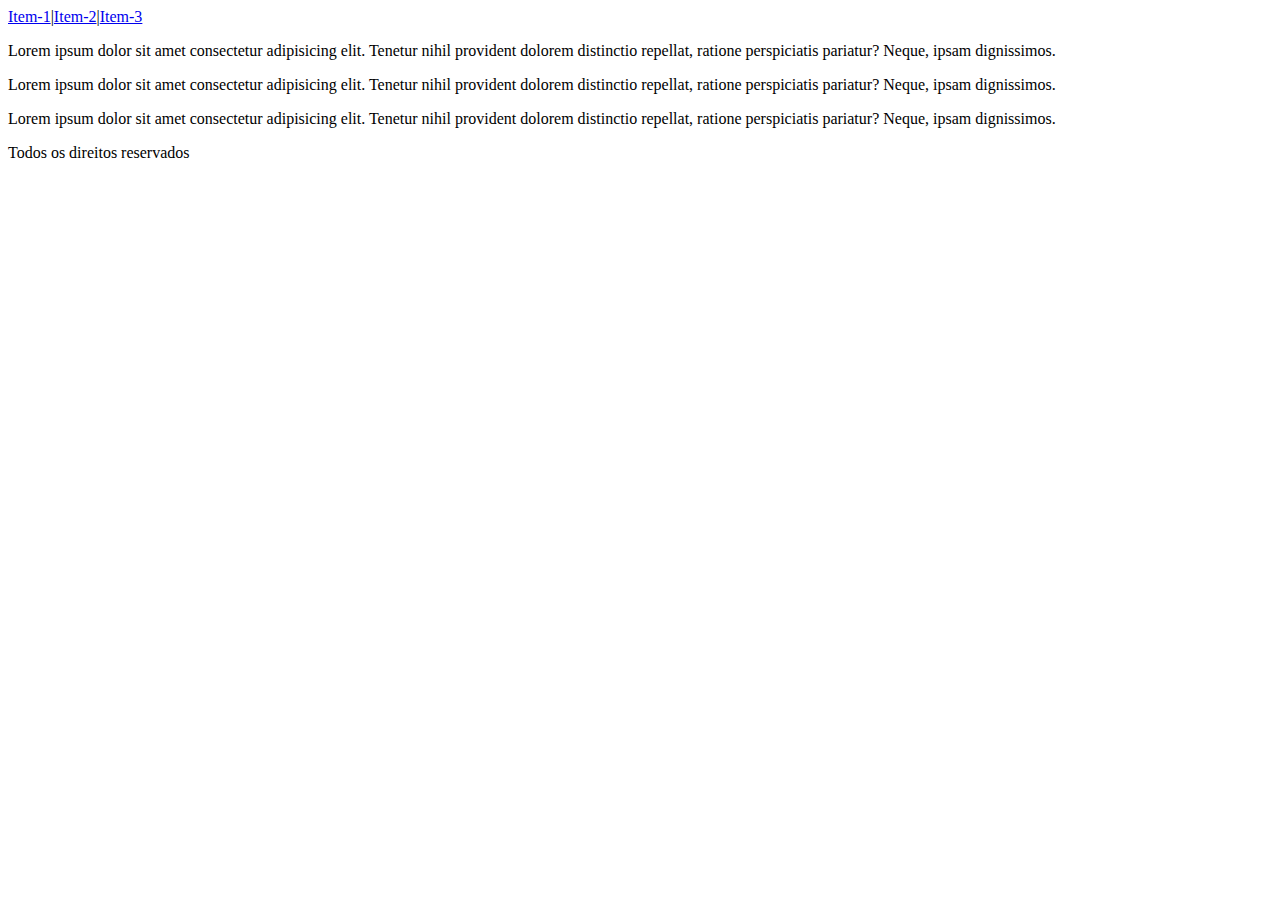
==== index.html @ 68aa17fa "commit inicial" ====
<!DOCTYPE html>
<html lang="pt-br">
<head>
    <meta charset="UTF-8">
    <meta http-equiv="X-UA-Compatible" content="IE=edge">
    <meta name="viewport" content="width=device-width, initial-scale=1.0">
    <title>Exemplo Gitpages</title>
    <link rel="stylesheet" href="./css/estilo.css">
</head>
<body>

    <div class="container"> 

        <header>
            
            <nav>
                <a href="#">Item-1</a>|<a href="#">Item-2</a>|<a href="#">Item-3</a>
            </nav>
        </header>
        
        <section class="conteudo">
            <div class="box">
                <p>Lorem ipsum dolor sit amet consectetur adipisicing elit. Tenetur nihil provident dolorem distinctio repellat, ratione perspiciatis pariatur? Neque, ipsam dignissimos.</p>
            </div>
            <div class="box">
                <p>Lorem ipsum dolor sit amet consectetur adipisicing elit. Tenetur nihil provident dolorem distinctio repellat, ratione perspiciatis pariatur? Neque, ipsam dignissimos.</p>
            </div>
            <div class="box">
                <p>Lorem ipsum dolor sit amet consectetur adipisicing elit. Tenetur nihil provident dolorem distinctio repellat, ratione perspiciatis pariatur? Neque, ipsam dignissimos.</p>
            </div>
        </section>

        <footer class="rodape">
            <div>
                <p>
                    Todos os direitos reservados
                </p>
            </div>
        </footer>

    </div>

</body>
</html>
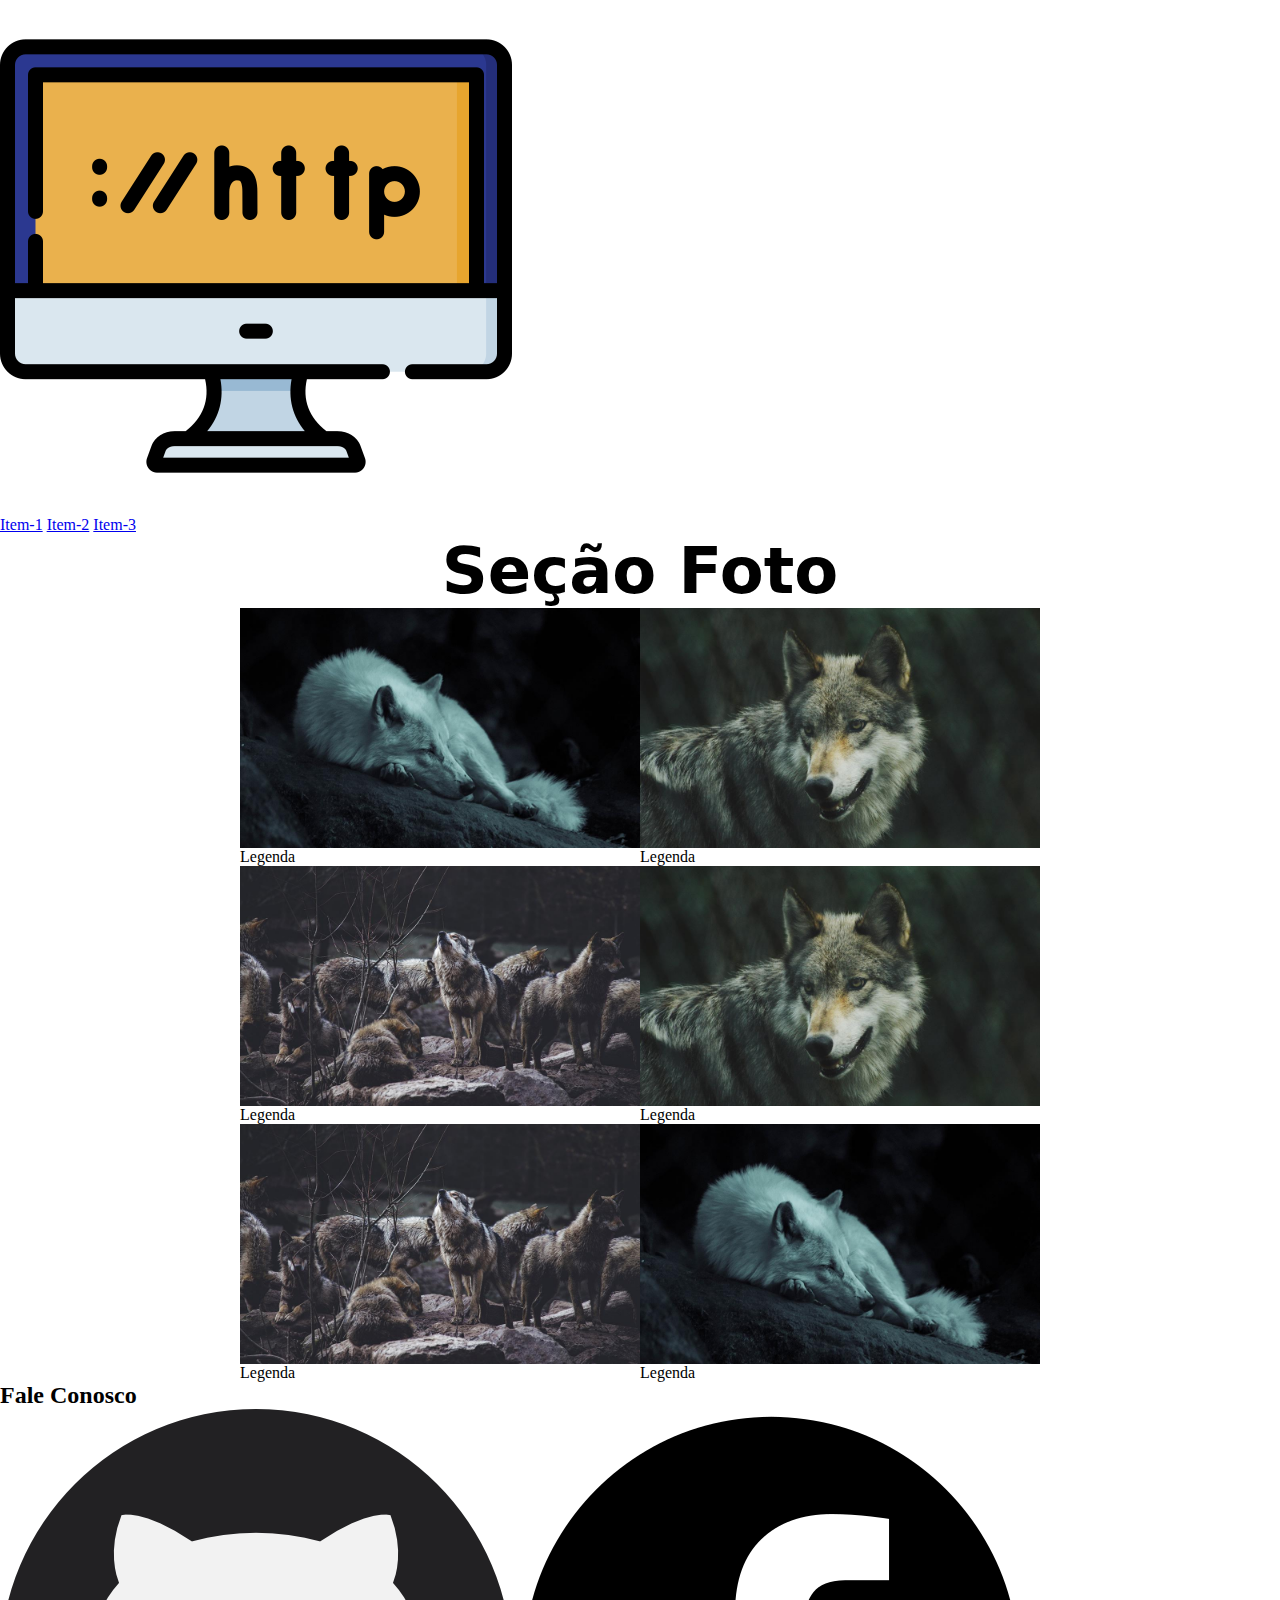
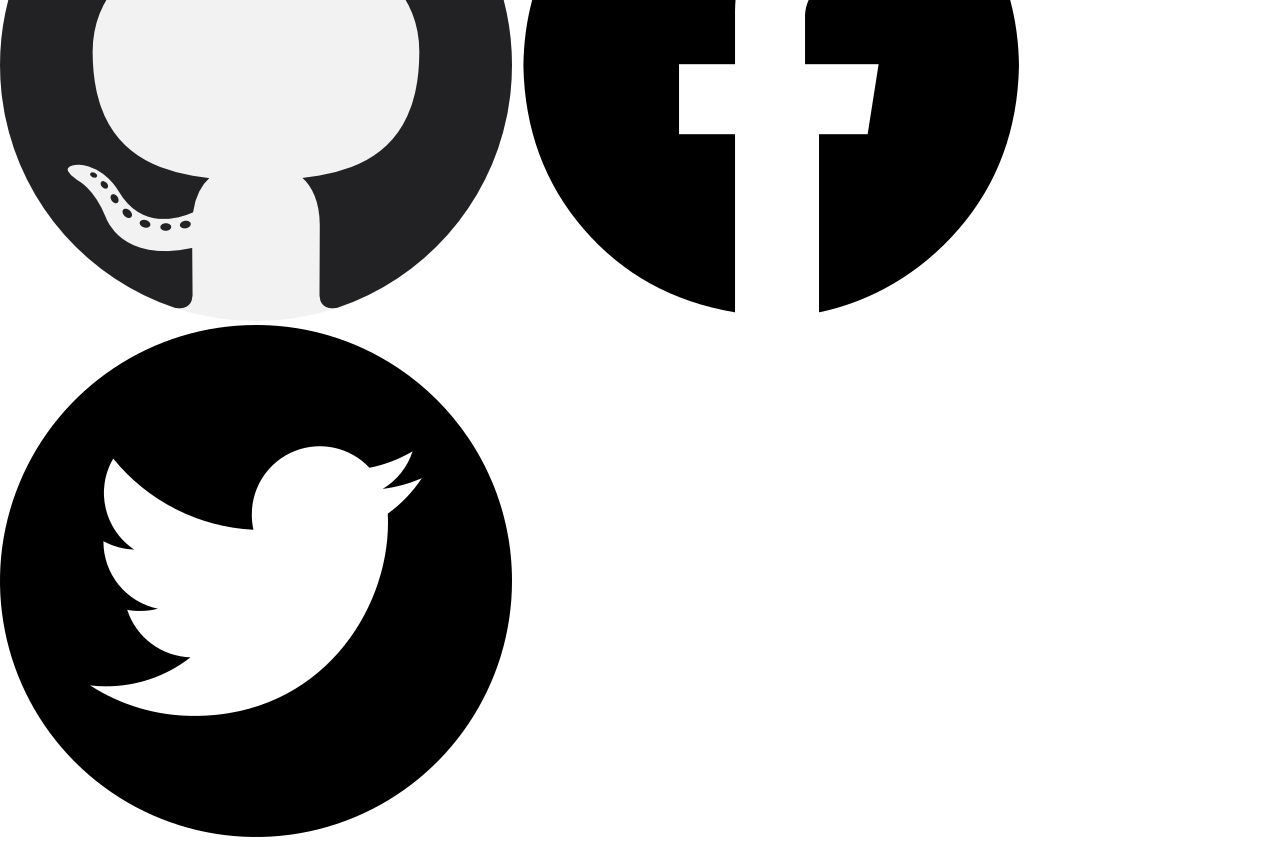
==== commit d781742a: "commit atualizacao, atualizar logos de contato" ====
--- a/index.html
+++ b/index.html
@@ -1,44 +1,64 @@
 <!DOCTYPE html>
 <html lang="pt-br">
+
 <head>
     <meta charset="UTF-8">
     <meta http-equiv="X-UA-Compatible" content="IE=edge">
     <meta name="viewport" content="width=device-width, initial-scale=1.0">
     <title>Exemplo Gitpages</title>
-    <link rel="stylesheet" href="./css/estilo.css">
+    <link rel="stylesheet" href="./css/style.css">
 </head>
+
 <body>
 
-    <div class="container"> 
+    <header class="cabecalho">
 
-        <header>
-            
-            <nav>
-                <a href="#">Item-1</a>|<a href="#">Item-2</a>|<a href="#">Item-3</a>
-            </nav>
-        </header>
-        
-        <section class="conteudo">
-            <div class="box">
-                <p>Lorem ipsum dolor sit amet consectetur adipisicing elit. Tenetur nihil provident dolorem distinctio repellat, ratione perspiciatis pariatur? Neque, ipsam dignissimos.</p>
-            </div>
-            <div class="box">
-                <p>Lorem ipsum dolor sit amet consectetur adipisicing elit. Tenetur nihil provident dolorem distinctio repellat, ratione perspiciatis pariatur? Neque, ipsam dignissimos.</p>
-            </div>
-            <div class="box">
-                <p>Lorem ipsum dolor sit amet consectetur adipisicing elit. Tenetur nihil provident dolorem distinctio repellat, ratione perspiciatis pariatur? Neque, ipsam dignissimos.</p>
-            </div>
-        </section>
+    </header> <img src="./img/logo.png" alt="">
+    <nav>
+        <a href="#">Item-1</a>
+        <a href="#">Item-2</a>
+        <a href="#">Item-3</a>
+    </nav>
+    </header>
 
-        <footer class="rodape">
-            <div>
-                <p>
-                    Todos os direitos reservados
-                </p>
-            </div>
-        </footer>
+    <h2 class="tit-sec">Seção Foto</h2>
 
-    </div>
+    <section class="conteudo">
+        <div>
+            <img src="./img/lobo1.jpg" alt="lobo">
+            <p>Legenda</p>
+        </div>
+        <div>
+            <img src="./img/lobo2.jpg" alt="lobo">
+            <p>Legenda</p>
+        </div>
+        <div>
+            <img src="./img/lobo3.jpg" alt="lobo">
+            <p>Legenda</p>
+        </div>
+        <div>
+            <img src="./img/lobo4.jpg" alt="lobo">
+            <p>Legenda</p>
+        </div>
+        <div>
+            <img src="./img/lobo5.jpg" alt="lobo">
+            <p>Legenda</p>
+        </div>
+        <div>
+            <img src="./img/lobo6.jpg" alt="lobo">
+            <p>Legenda</p>
+        </div>
+    </section>
+
+    <footer class="rodape">
+        <h2>Fale Conosco</h2>
+        <nav>
+            <a href="#"><img src="./img/social-1.png" alt="Logo github"></a>
+            <a href="#"><img src="./img/social-2.png" alt="Logo facebook"></a>
+            <a href="#"><img src="./img/social-3.png" alt="Logo twitter"></a>
+        </nav>
+    </footer>
 
 </body>
+
 </html>--- a/css/style.css
+++ b/css/style.css
@@ -0,0 +1,68 @@
+*{
+    margin: 0;
+    padding: 0;
+    box-sizing: border-box;
+}
+
+.cabecalho{
+    display: flex;
+    justify-content: space-between;
+    align-items: center;
+    flex-wrap: wrap;
+    background-color: #000000;
+}
+
+.cabecalho img{
+    width: 30%;
+    max-width: 30%;
+    display: block;
+}
+
+.cabecalho nav{
+    display: flex;
+    justify-content: space-around;
+    width: 60%;
+    height: 100%;
+    flex-wrap: wrap;
+}
+
+.cabecalho a{
+    text-decoration: none;
+    font-size: 4em;
+    font-family: system-ui, -apple-system, BlinkMacSystemFont, 'Segoe UI', Roboto, Oxygen, Ubuntu, Cantarell, 'Open Sans', 'Helvetica Neue', sans-serif;
+    font-weight: 700;
+    color: #fff;
+    text-align: center;
+    padding: 20% 0;
+}
+
+.cabecalho a:hover{
+   background-color: #fff;
+   color: #000000; 
+}
+
+.tit-sec{
+    text-align: center;
+    font-size: 4em;
+    font-family: system-ui, -apple-system, BlinkMacSystemFont, 'Segoe UI', Roboto, Oxygen, Ubuntu, Cantarell, 'Open Sans', 'Helvetica Neue', sans-serif;
+}
+
+.conteudo {
+    display: flex;
+    flex-wrap: wrap;
+    max-width: 800px;
+    margin: 0 auto;
+}
+
+.conteudo img{
+    max-width: 100%;
+    display: block;
+}
+
+.conteudo > div{
+    flex-grow: 1;
+    flex-shrink: 1;
+    flex-basis: 300px;
+}
+
+
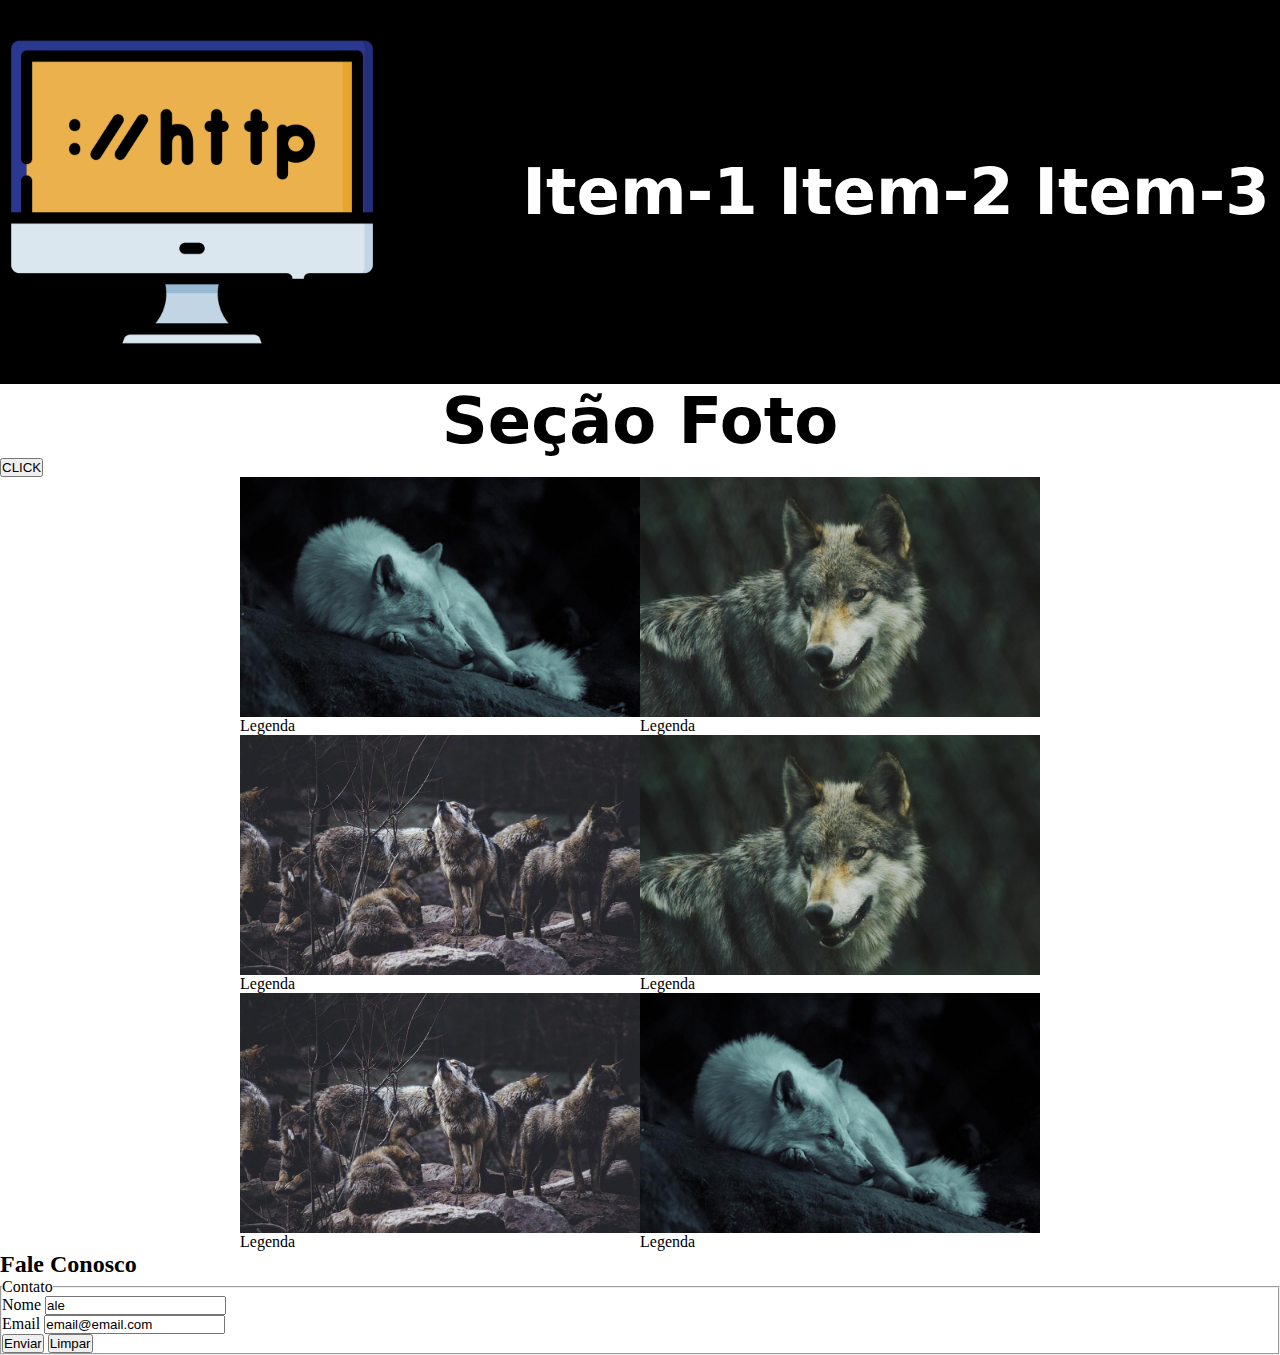
==== commit c55dcd38: "JAVA SCRIPT ADD" ====
--- a/index.html
+++ b/index.html
@@ -7,57 +7,141 @@
     <meta name="viewport" content="width=device-width, initial-scale=1.0">
     <title>Exemplo Gitpages</title>
     <link rel="stylesheet" href="./css/style.css">
+
+    <!-- <script>
+        var nr1 = 10;
+        var nr2 = 5;
+
+        //Imprimindo as variáveis com console.log()
+
+        //Realizando a operaçao de adição.
+        console.log("OPERAÇÃO DE ADIÇÃO: ");
+        console.log(nr1 + nr2);
+
+        //Realizando a operaçao de subtração.
+        console.log("OPERAÇÃO DE SUBTRAÇÃO: ");
+        console.log(nr1 - nr2);
+
+        //Realizando a operaçao de divisão.
+        console.log("OPERAÇÃO DE DIVISÃO: " + (nr1 / nr2));
+
+        //Realizando a operaçao de multiplicação.
+        console.log("OPERAÇÃO DE MULTIPLICAÇÃO: " , (nr1 * nr2));
+
+        //Obtendo o resto da divisão com o operador módulo ( % ).
+        //UTILIZANDO INTERPOLAÇÃO
+        console.log(`OBTENDO O RESTO DA DIVISÃO: ${nr1} % ${nr2} = ${nr1 % nr2}`);
+        
+    </script> -->
+
+    <script src="./js/script.js" defer></script>
+
 </head>
 
 <body>
 
     <header class="cabecalho">
-
-    </header> <img src="./img/logo.png" alt="">
-    <nav>
-        <a href="#">Item-1</a>
-        <a href="#">Item-2</a>
-        <a href="#">Item-3</a>
-    </nav>
+        <img src="./img/logo.png" alt="Monigtor de computador.">
+        <nav id="menu">
+            <a href="#">Item-1</a>
+            <a href="#">Item-2</a>
+            <a href="#">Item-3</a>
+        </nav>
     </header>
 
     <h2 class="tit-sec">Seção Foto</h2>
 
+    <div>
+        <!-- <button name="botao" onclick="alert(document.querySelector('.conteudo img').src)">CLICK</button> -->
+        <button>CLICK</button>
+    </div>
+ 
     <section class="conteudo">
         <div>
-            <img src="./img/lobo1.jpg" alt="lobo">
+            <img src="./img/lobo1.jpg" alt="Lobo">
             <p>Legenda</p>
         </div>
         <div>
-            <img src="./img/lobo2.jpg" alt="lobo">
+            <img src="./img/lobo2.jpg" alt="Lobo">
             <p>Legenda</p>
         </div>
         <div>
-            <img src="./img/lobo3.jpg" alt="lobo">
+            <img src="./img/lobo3.jpg" alt="Lobo">
             <p>Legenda</p>
         </div>
         <div>
-            <img src="./img/lobo4.jpg" alt="lobo">
+            <img src="./img/lobo4.jpg" alt="Lobo">
             <p>Legenda</p>
         </div>
         <div>
-            <img src="./img/lobo5.jpg" alt="lobo">
+            <img src="./img/lobo5.jpg" alt="Lobo">
             <p>Legenda</p>
         </div>
         <div>
-            <img src="./img/lobo6.jpg" alt="lobo">
+            <img src="./img/lobo6.jpg" alt="Lobo">
             <p>Legenda</p>
         </div>
     </section>
 
     <footer class="rodape">
         <h2>Fale Conosco</h2>
-        <nav>
+        <!-- <nav>
             <a href="#"><img src="./img/social-1.png" alt="Logo github"></a>
             <a href="#"><img src="./img/social-2.png" alt="Logo facebook"></a>
             <a href="#"><img src="./img/social-3.png" alt="Logo twitter"></a>
-        </nav>
+        </nav> -->
+
+        <div>
+            <form action="action-fake.html" method="POST" onsubmit="return true">
+                <fieldset>
+                    <legend>Contato</legend>
+                    <div>
+                        <label for="idNm">Nome</label>
+                        <input type="text" name="txtNm" id="idNm" placeholder="Nome" value="ale">
+                    </div>
+                    <div>
+                        <label for="idEmail">Email</label>
+                        <input type="email" name="txtEmail" id="idEmail" placeholder="Email" value="email@email.com">
+                    </div>
+                    <div>
+                        <input type="submit" value="Enviar">
+                        <input type="reset" value="Limpar">
+                    </div>
+                </fieldset>
+            </form>
+        </div>
+
     </footer>
+
+    <!-- <script>
+
+        //Comentário de linha
+        /*
+        * Para comentário de Bloco
+        */
+
+        //Declaração de variáveis com a palavra reservada var
+        var nr1 = 10;
+        var nr2 = 5;
+
+        //Saída de dados com console.log()
+        console.log(nr1);
+        console.log(nr2);
+
+        const botoes = document.querySelectorAll("button");
+
+        botoes.forEach( (botao)=>{
+
+            if(botao.textContent == "CLICK"){
+                botao.addEventListener("click", ()=>{
+                    alert("oi!!");
+                })
+            }
+        });
+    
+    </script> -->
+
+    <!-- <script src="./js/script.js"></script> -->
 
 </body>
 
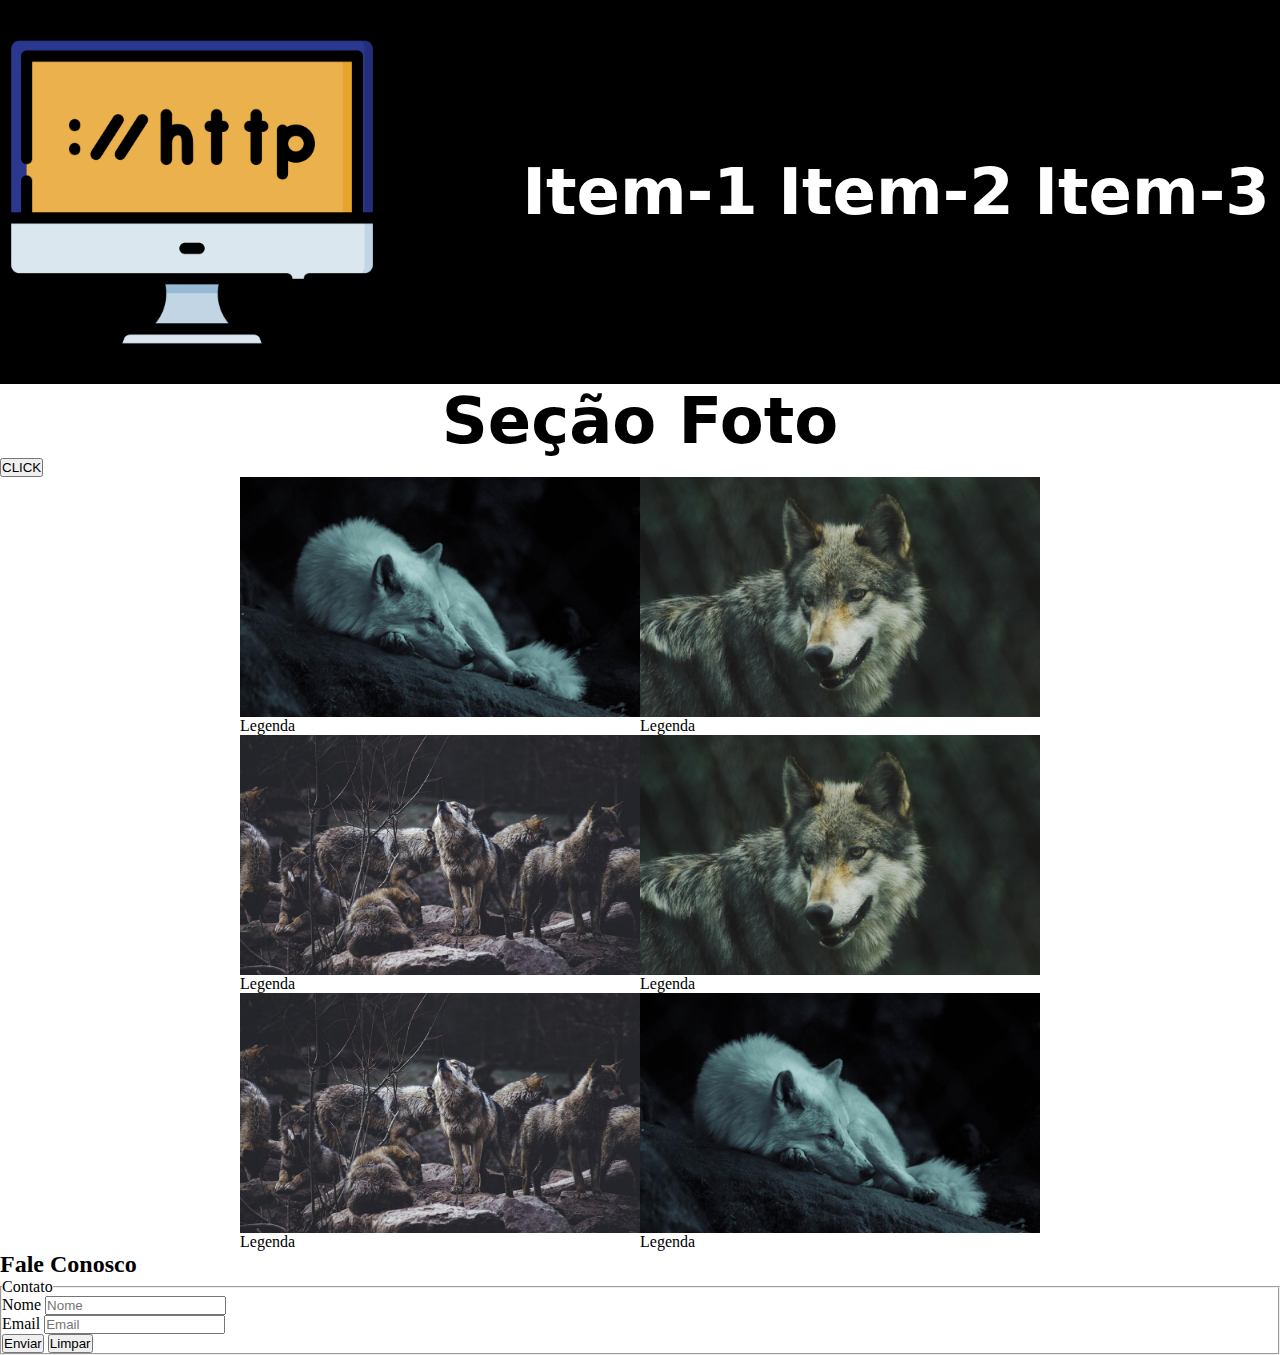
==== commit 31b41512: "java atualizado + pag login, olhinho add" ====
--- a/index.html
+++ b/index.html
@@ -97,11 +97,11 @@
                     <legend>Contato</legend>
                     <div>
                         <label for="idNm">Nome</label>
-                        <input type="text" name="txtNm" id="idNm" placeholder="Nome" value="ale">
+                        <input type="text" name="txtNm" id="idNm" placeholder="Nome" value="">
                     </div>
                     <div>
                         <label for="idEmail">Email</label>
-                        <input type="email" name="txtEmail" id="idEmail" placeholder="Email" value="email@email.com">
+                        <input type="email" name="txtEmail" id="idEmail" placeholder="Email" value="">
                     </div>
                     <div>
                         <input type="submit" value="Enviar">
